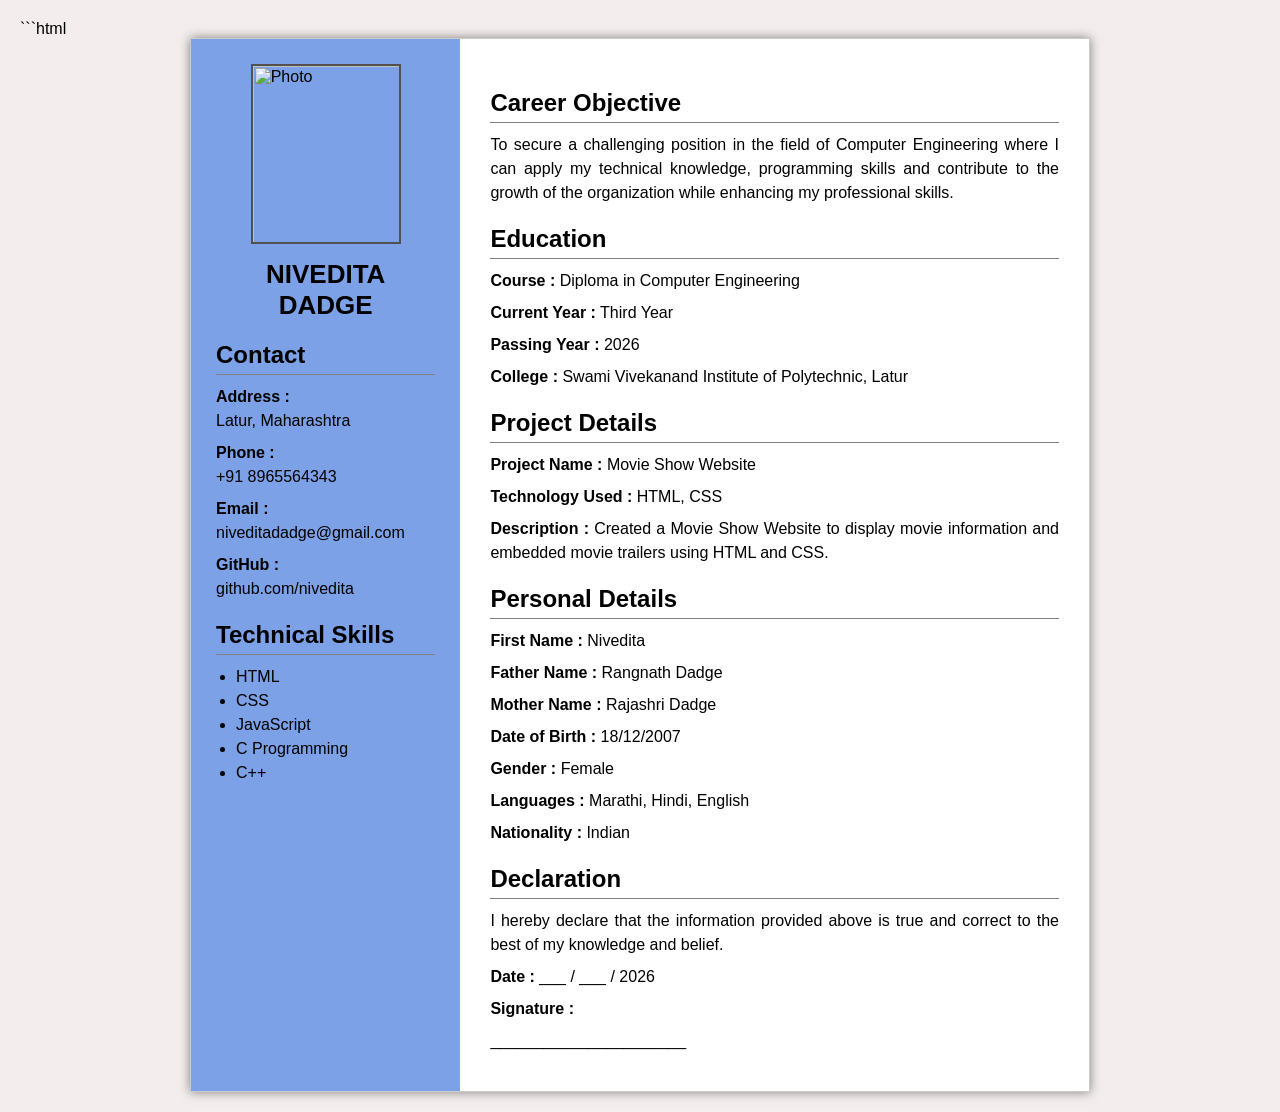
==== Resume/resume.html @ 2fac249b "Resume css" ====
```html
<!DOCTYPE html>
<html lang="en">
<head>
    <meta charset="UTF-8">
    <meta name="viewport" content="width=device-width, initial-scale=1.0">
    <title>Resume</title>
    <link rel="stylesheet" href="style.css">
</head>
<body>

<div class="resume">

    <div class="left">
        <img src="/photo.jpeg" alt="Photo" class="photo">

        <h1>NIVEDITA DADGE</h1>

        <h2>Contact</h2>
        <p><b>Address :</b><br>Latur, Maharashtra</p>
        <p><b>Phone :</b><br>+91 8965564343</p>
        <p><b>Email :</b><br>niveditadadge@gmail.com</p>
        <p><b>GitHub :</b><br>github.com/nivedita</p>

        <h2>Technical Skills</h2>
        <ul>
            <li>HTML</li>
            <li>CSS</li>
            <li>JavaScript</li>
            <li>C Programming</li>
            <li>C++</li>
            
        </ul>
    </div>

    <div class="right">

        <h2>Career Objective</h2>
        <p>
            To secure a challenging position in the field of Computer Engineering
            where I can apply my technical knowledge, programming skills and
            contribute to the growth of the organization while enhancing my
            professional skills.
        </p>

        <h2>Education</h2>
        <p><b>Course :</b> Diploma in Computer Engineering</p>
        <p><b>Current Year :</b> Third Year</p>
        <p><b>Passing Year :</b> 2026</p>
        <p><b>College :</b> Swami Vivekanand Institute of Polytechnic, Latur</p>

        <h2>Project Details</h2>
        <p><b>Project Name :</b> Movie Show Website</p>
        <p><b>Technology Used :</b> HTML, CSS</p>
        <p>
            <b>Description :</b>
            Created a Movie Show Website to display movie information and
            embedded movie trailers using HTML and CSS.
        </p>

        <h2>Personal Details</h2>
        <p><b>First Name :</b> Nivedita</p>
        <p><b>Father Name :</b> Rangnath Dadge</p>
        <p><b>Mother Name :</b> Rajashri Dadge</p>
        <p><b>Date of Birth :</b> 18/12/2007</p>
        <p><b>Gender :</b> Female</p>
        <p><b>Languages :</b> Marathi, Hindi, English</p>
        <p><b>Nationality :</b> Indian</p>

        <h2>Declaration</h2>
        <p>
            I hereby declare that the information provided above is true and
            correct to the best of my knowledge and belief.
        </p>

        <p><b>Date :</b> ___ / ___ / 2026</p>
        <p><b>Signature :</b></p>
        <p>______________________</p>

    </div>

</div>

</body>
</html>
---- Resume/style.css ----
*{
    margin:0;
    padding:0;
    box-sizing:border-box;
}

body{
    background-color:#f3eded;
    font-family:Arial, sans-serif;
    padding:20px;
}

.resume{
    width:900px;
    margin:auto;
    background-color:white;
    display:flex;
    border:1px solid #cccccc;
    box-shadow:0px 0px 10px rgb(131, 126, 126);
}

.left{
    width:30%;
    background-color:#7ca1e6;
    padding:25px;
}

.right{
    width:70%;
    padding:30px;
}

.photo{
    width:150px;
    height:180px;
    display:block;
    margin:auto;
    border:2px solid rgb(85, 80, 80);
    object-fit:cover;
}

h1{
    text-align:center;
    font-size:26px;
    margin:15px 0;
}

h2{
    margin-top:20px;
    margin-bottom:10px;
    padding-bottom:5px;
    border-bottom:1px solid gray;
}

p{
    line-height:24px;
    margin-bottom:8px;
}

ul{
    margin-left:20px;
}

li{
    line-height:24px;
}

.right p{
    text-align:justify;
}
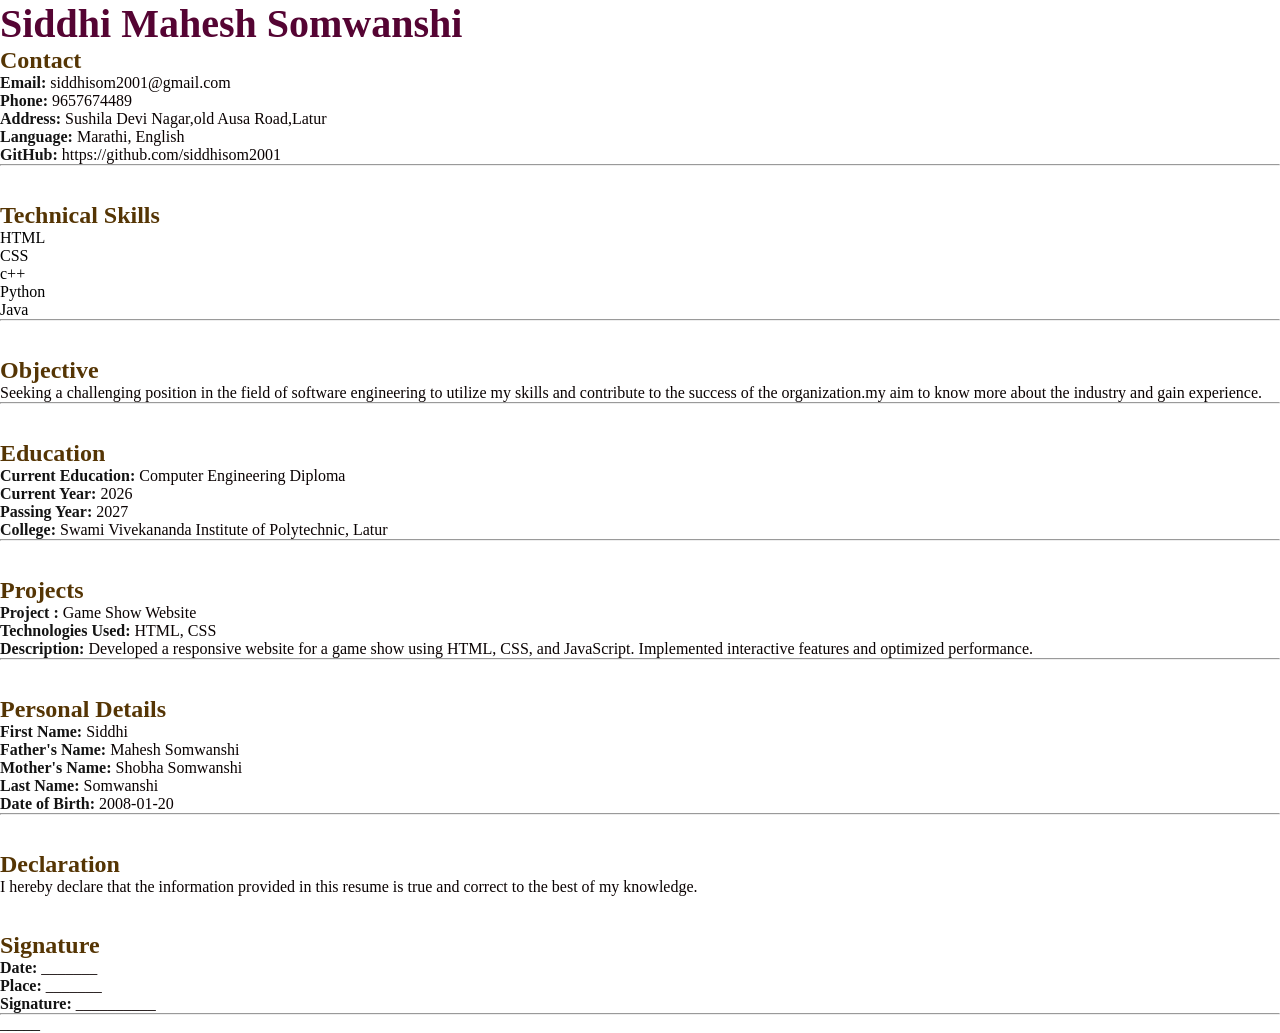
==== commit 17e9b793: "CSS Resume" ====
--- a/Resume/resume.html
+++ b/Resume/resume.html
@@ -1,86 +1,90 @@
-```html
 <!DOCTYPE html>
 <html lang="en">
 <head>
     <meta charset="UTF-8">
     <meta name="viewport" content="width=device-width, initial-scale=1.0">
-    <title>Resume</title>
+    <title>My Resume</title>
     <link rel="stylesheet" href="style.css">
 </head>
 <body>
+    <div class="resume-header">
+        
 
-<div class="resume">
-
-    <div class="left">
-        <img src="/photo.jpeg" alt="Photo" class="photo">
-
-        <h1>NIVEDITA DADGE</h1>
-
+        <h1>Siddhi Mahesh Somwanshi</h1>
         <h2>Contact</h2>
-        <p><b>Address :</b><br>Latur, Maharashtra</p>
-        <p><b>Phone :</b><br>+91 8965564343</p>
-        <p><b>Email :</b><br>niveditadadge@gmail.com</p>
-        <p><b>GitHub :</b><br>github.com/nivedita</p>
-
+        <p><b>Email:</b> siddhisom2001@gmail.com</p>
+        <p><b>Phone:</b> 9657674489</p>
+        <p><b>Address:</b> Sushila Devi Nagar,old Ausa Road,Latur</p>
+        <p><b>Language:</b> Marathi, English</p>
+        <p><b>GitHub:</b> https://github.com/siddhisom2001</p>
+    </div>
+    <hr>
+    <br>
+    <br>
+    <section>
         <h2>Technical Skills</h2>
         <ul>
             <li>HTML</li>
             <li>CSS</li>
-            <li>JavaScript</li>
-            <li>C Programming</li>
-            <li>C++</li>
-            
+            <li>c++</li>
+            <li>Python</li>
+            <li>Java</li>
         </ul>
-    </div>
+    </section>
+    <hr>
+    <br>
+    <br>
+    
+    <section>
+        <h2>Objective</h2>
+        <p>Seeking a challenging position in the field of software engineering to utilize my skills and contribute to the success of the organization.my aim to know more about the industry and gain experience.</p>
+    </section>
+    <hr>
+    <br>
+    <br>
 
-    <div class="right">
-
-        <h2>Career Objective</h2>
-        <p>
-            To secure a challenging position in the field of Computer Engineering
-            where I can apply my technical knowledge, programming skills and
-            contribute to the growth of the organization while enhancing my
-            professional skills.
-        </p>
-
+    <section> 
         <h2>Education</h2>
-        <p><b>Course :</b> Diploma in Computer Engineering</p>
-        <p><b>Current Year :</b> Third Year</p>
-        <p><b>Passing Year :</b> 2026</p>
-        <p><b>College :</b> Swami Vivekanand Institute of Polytechnic, Latur</p>
-
-        <h2>Project Details</h2>
-        <p><b>Project Name :</b> Movie Show Website</p>
-        <p><b>Technology Used :</b> HTML, CSS</p>
-        <p>
-            <b>Description :</b>
-            Created a Movie Show Website to display movie information and
-            embedded movie trailers using HTML and CSS.
-        </p>
-
+        <p><b>Current Education:</b> Computer Engineering Diploma</p>
+        <p><b>Current Year:</b> 2026</p>
+        <p><b>Passing Year:</b> 2027</p>
+        <p><b>College:</b> Swami Vivekananda Institute of Polytechnic, Latur</p>
+    </section>
+       <hr>
+       <br>
+       <br>
+       <section>
+        <h2>Projects</h2>
+        <section>
+            <p><b>Project :</b> Game Show Website</p>
+            <p><b>Technologies Used:</b> HTML, CSS</p>
+            <p><b>Description:</b> Developed a responsive website for a game show using HTML, CSS, and JavaScript. Implemented interactive features and optimized performance.</p>
+        </section>
+        <hr>
+        <br><br>
+        <section>
         <h2>Personal Details</h2>
-        <p><b>First Name :</b> Nivedita</p>
-        <p><b>Father Name :</b> Rangnath Dadge</p>
-        <p><b>Mother Name :</b> Rajashri Dadge</p>
-        <p><b>Date of Birth :</b> 18/12/2007</p>
-        <p><b>Gender :</b> Female</p>
-        <p><b>Languages :</b> Marathi, Hindi, English</p>
-        <p><b>Nationality :</b> Indian</p>
-
-        <h2>Declaration</h2>
-        <p>
-            I hereby declare that the information provided above is true and
-            correct to the best of my knowledge and belief.
-        </p>
-
-        <p><b>Date :</b> ___ / ___ / 2026</p>
-        <p><b>Signature :</b></p>
-        <p>______________________</p>
-
-    </div>
-
-</div>
-
+        <p><b>First Name:</b> Siddhi</p>
+        <p><b>Father's Name:</b> Mahesh Somwanshi</p>
+        <p><b>Mother's Name:</b> Shobha Somwanshi</p>
+        <p><b>Last Name:</b> Somwanshi</p>
+        <p><b>Date of Birth:</b> 2008-01-20</p>
+    </section>
+    <hr>
+    <br>
+    <br>
+    <section>
+        <h2>Declaration </h2>
+        <p>I hereby declare that the information provided in this resume is true and correct to the best of my knowledge.</p>
+    </section>
+    <br>
+    <br>
+    <section>
+        <h2>Signature</h2>
+        <p><b>Date:</b> _______</p>
+        <p><b>Place:</b> _______</p>
+        <p><b>Signature:</b> __________</p> 
+    </section>
+    <hr>
 </body>
-</html>
-
+</html>_____
--- a/Resume/style.css
+++ b/Resume/style.css
@@ -1,71 +1,23 @@
-
-*{
-    margin:0;
-    padding:0;
-    box-sizing:border-box;
+* {
+    margin: 0;
+    padding: 0;
+    box-sizing: border-box;
 }
-
-body{
-    background-color:#f3eded;
-    font-family:Arial, sans-serif;
-    padding:20px;
+h1 {
+    color: rgb(85, 4, 51);
+    font-size: 40px;
+    font-family: georgia, serif;
 }
-
-.resume{
-    width:900px;
-    margin:auto;
-    background-color:white;
-    display:flex;
-    border:1px solid #cccccc;
-    box-shadow:0px 0px 10px rgb(131, 126, 126);
+h2 {
+    color: rgb(85, 53, 4);
 }
-
-.left{
-    width:30%;
-    background-color:#7ca1e6;
-    padding:25px;
+ul {
+    list-style-type: none;
+    padding: 0;
 }
-
-.right{
-    width:70%;
-    padding:30px;
+p {
+    color: rgb(10, 2, 2);
 }
-
-.photo{
-    width:150px;
-    height:180px;
-    display:block;
-    margin:auto;
-    border:2px solid rgb(85, 80, 80);
-    object-fit:cover;
-}
-
-h1{
-    text-align:center;
-    font-size:26px;
-    margin:15px 0;
-}
-
-h2{
-    margin-top:20px;
-    margin-bottom:10px;
-    padding-bottom:5px;
-    border-bottom:1px solid gray;
-}
-
-p{
-    line-height:24px;
-    margin-bottom:8px;
-}
-
-ul{
-    margin-left:20px;
-}
-
-li{
-    line-height:24px;
-}
-
-.right p{
-    text-align:justify;
-}
+b{
+    color: rgb(20, 20, 20);
+}
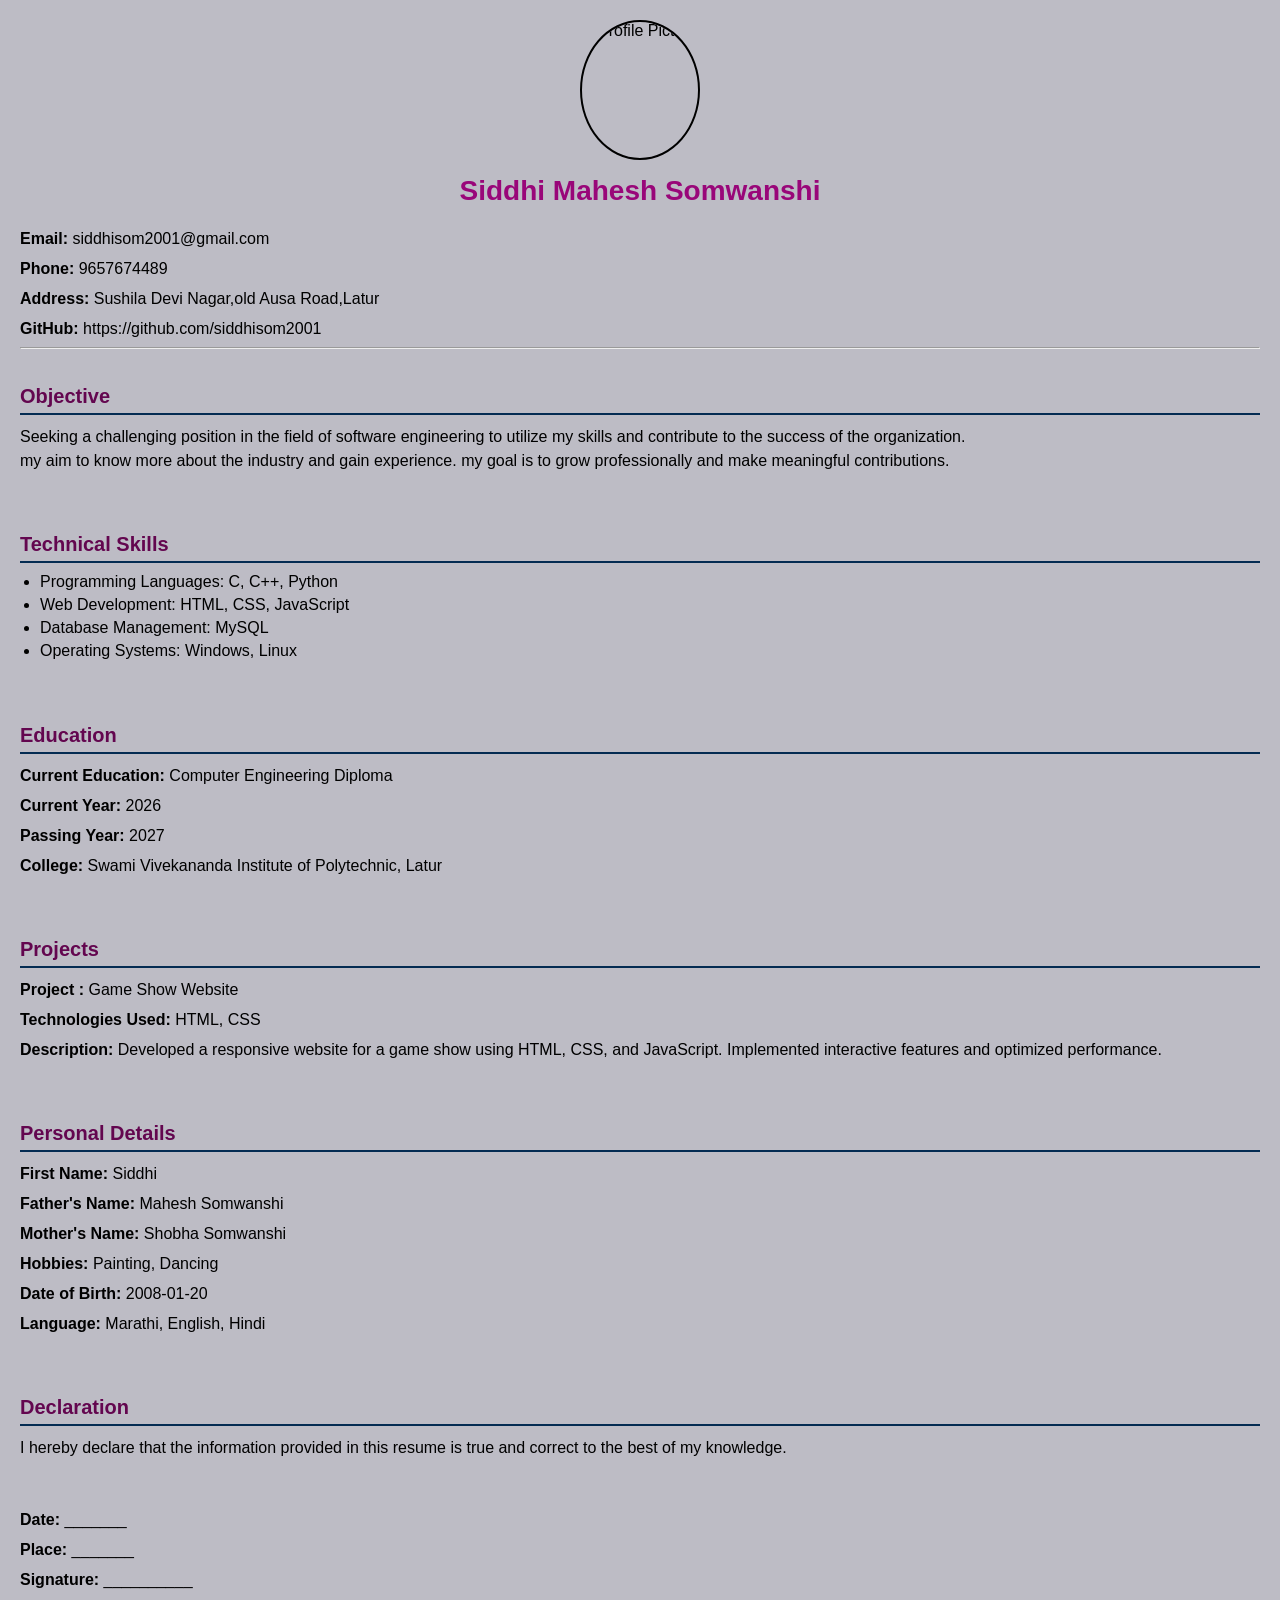
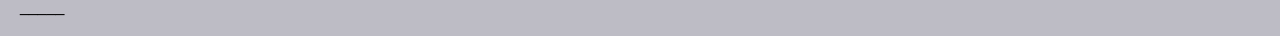
==== commit e3ca6de1: "CSS Resume" ====
--- a/Resume/resume.html
+++ b/Resume/resume.html
@@ -7,42 +7,38 @@
     <link rel="stylesheet" href="style.css">
 </head>
 <body>
-    <div class="resume-header">
+    <div class="resume-container">
         
+        <img src="/photo.jpg.jpeg" alt="Profile Picture" class="profile-picture">
+
 
         <h1>Siddhi Mahesh Somwanshi</h1>
-        <h2>Contact</h2>
-        <p><b>Email:</b> siddhisom2001@gmail.com</p>
-        <p><b>Phone:</b> 9657674489</p>
-        <p><b>Address:</b> Sushila Devi Nagar,old Ausa Road,Latur</p>
-        <p><b>Language:</b> Marathi, English</p>
-        <p><b>GitHub:</b> https://github.com/siddhisom2001</p>
+
+        <p><b>Email: </b> siddhisom2001@gmail.com</p>
+        <p><b>Phone: </b> 9657674489</p>
+        <p><b>Address: </b> Sushila Devi Nagar,old Ausa Road,Latur</p>
+        <p><b>GitHub: </b> https://github.com/siddhisom2001</p>
     </div>
     <hr>
+    <br>
+    <section>
+        <h2>Objective</h2>
+        <p>Seeking a challenging position in the field of software engineering to utilize my skills and contribute to the success of the organization.
+            <br>my aim to know more about the industry and gain experience. my goal is to grow professionally and make meaningful contributions.</p>
+    </section>
     <br>
     <br>
     <section>
         <h2>Technical Skills</h2>
         <ul>
-            <li>HTML</li>
-            <li>CSS</li>
-            <li>c++</li>
-            <li>Python</li>
-            <li>Java</li>
-        </ul>
+            <li>Programming Languages: C, C++, Python</li>
+            <li>Web Development: HTML, CSS, JavaScript</li>
+            <li>Database Management: MySQL</li>
+            <li>Operating Systems: Windows, Linux</li>
     </section>
-    <hr>
+   
     <br>
     <br>
-    
-    <section>
-        <h2>Objective</h2>
-        <p>Seeking a challenging position in the field of software engineering to utilize my skills and contribute to the success of the organization.my aim to know more about the industry and gain experience.</p>
-    </section>
-    <hr>
-    <br>
-    <br>
-
     <section> 
         <h2>Education</h2>
         <p><b>Current Education:</b> Computer Engineering Diploma</p>
@@ -50,7 +46,7 @@
         <p><b>Passing Year:</b> 2027</p>
         <p><b>College:</b> Swami Vivekananda Institute of Polytechnic, Latur</p>
     </section>
-       <hr>
+      
        <br>
        <br>
        <section>
@@ -60,17 +56,18 @@
             <p><b>Technologies Used:</b> HTML, CSS</p>
             <p><b>Description:</b> Developed a responsive website for a game show using HTML, CSS, and JavaScript. Implemented interactive features and optimized performance.</p>
         </section>
-        <hr>
+    
         <br><br>
         <section>
         <h2>Personal Details</h2>
         <p><b>First Name:</b> Siddhi</p>
         <p><b>Father's Name:</b> Mahesh Somwanshi</p>
         <p><b>Mother's Name:</b> Shobha Somwanshi</p>
-        <p><b>Last Name:</b> Somwanshi</p>
+        <p><b>Hobbies:</b>  Painting, Dancing</p>
         <p><b>Date of Birth:</b> 2008-01-20</p>
+        <p><b>Language:  </b> Marathi, English, Hindi</p>
     </section>
-    <hr>
+    
     <br>
     <br>
     <section>
@@ -80,11 +77,10 @@
     <br>
     <br>
     <section>
-        <h2>Signature</h2>
         <p><b>Date:</b> _______</p>
         <p><b>Place:</b> _______</p>
         <p><b>Signature:</b> __________</p> 
     </section>
-    <hr>
+  
 </body>
 </html>_____
--- a/Resume/style.css
+++ b/Resume/style.css
@@ -1,23 +1,63 @@
-* {
-    margin: 0;
-    padding: 0;
-    box-sizing: border-box;
-}
-h1 {
-    color: rgb(85, 4, 51);
-    font-size: 40px;
-    font-family: georgia, serif;
-}
-h2 {
-    color: rgb(85, 53, 4);
-}
-ul {
-    list-style-type: none;
-    padding: 0;
-}
-p {
-    color: rgb(10, 2, 2);
-}
-b{
-    color: rgb(20, 20, 20);
-}+
+   *{ 
+    margin:0; padding:0;
+    box-sizing:border-box;
+    }
+
+ body{ 
+    font-family:Arial, sans-serif;
+    background:#bdbcc5; 
+    padding:20px; 
+    }
+
+.resume{ 
+    width:900px;
+    margin:20px auto; 
+    background:#e1e7f1;
+    padding:25px;
+
+     } 
+
+.profile-picture{
+    width:120px; 
+    height:140px; 
+    border-radius: 50%;
+    display:block;
+    margin:0 auto 15px; 
+    border:2px solid #000;
+      } 
+
+h1{ 
+    text-align:center; 
+    margin-bottom:20px;
+    font-size:28px; 
+    color: #990679;
+   } 
+
+    
+ h2{
+    color:#63064f;
+     border-bottom:2px solid #042b52; 
+    padding-bottom:5px; 
+    margin:18px 0 10px; 
+    font-size:20px; 
+    } 
+
+ p{ 
+    margin:6px 0;
+    line-height:1.5;
+    }
+
+ ul{                
+     margin-left:20px;
+     margin-bottom:10px; 
+    } 
+
+ li{
+    margin:5px 0;
+  }
+                                     
+  b{
+    color:#000000;
+  }
+   
